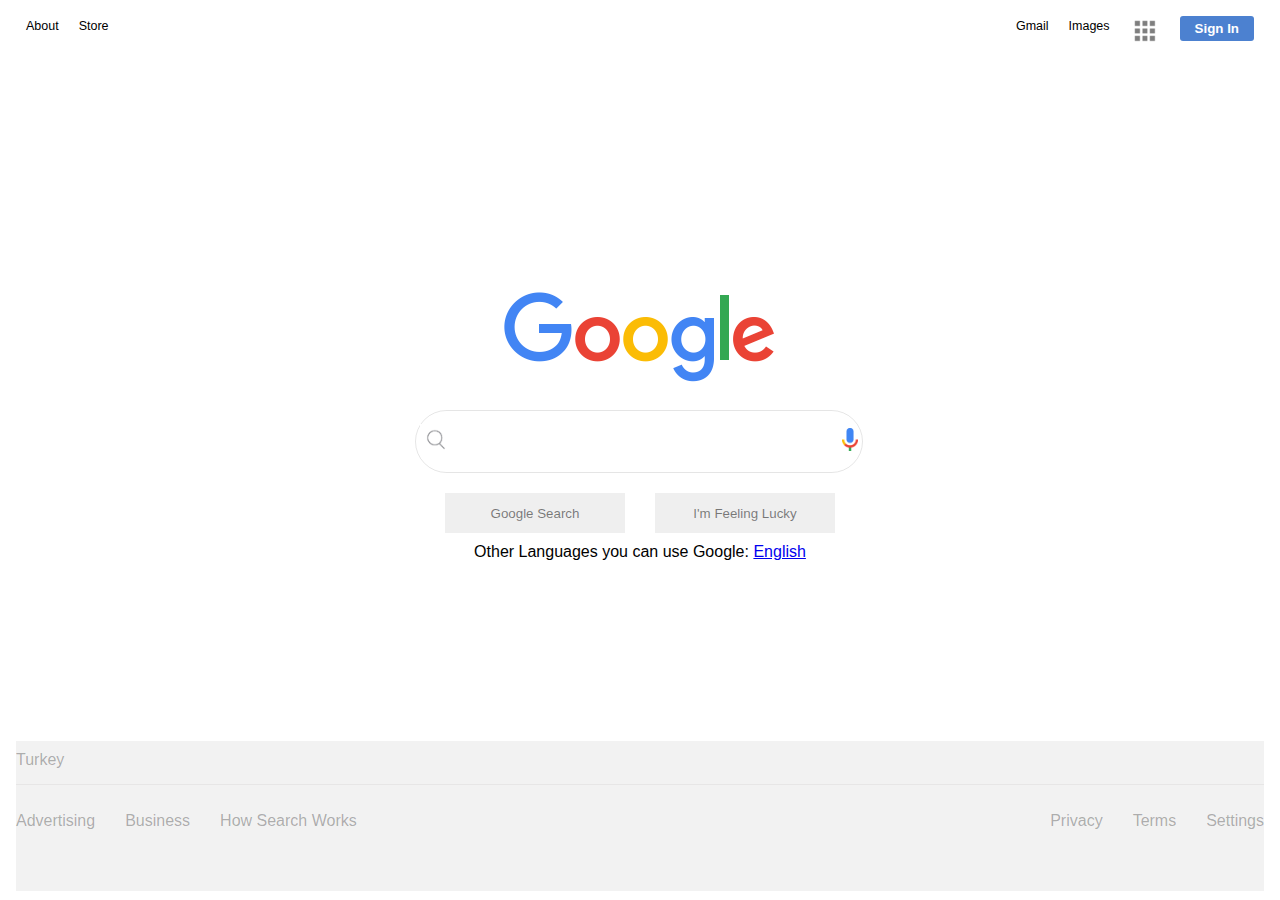
==== index.html @ e6112485 "first commit" ====
<!DOCTYPE html>
<html lang="en">
<head>
    <meta charset="UTF-8">
    <meta http-equiv="X-UA-Compatible" content="IE=edge">
    <meta name="viewport" content="width=device-width, initial-scale=1.0">
    <link rel="stylesheet" href="./style.css">
    <link rel="shortcut icon" href="./images/gfavicon.png" type="image/x-icon">
    <title>Google Landing Page</title>
</head>
<body>
    <header>
        <nav class="nav-bar">
            <ul id="ul-left">
                <li><a href="#">About</a></li>
                <li><a href="#">Store</a></li>
            </ul>
            <ul id="ul-right">
                <li><a href="#">Gmail</a></li>
                <li><a href="#">Images</a></li>
                <li><a href="#"><img src="./images/appicon.png" alt="" style="opacity: 0.5;"></a></li>
                <li><a href="#"><button type="submit" id="btn-sign-in">Sign In</button></a></li>
            </ul>
        </nav>
    </header>
    <section>
        <div id="logo">
            <img src="./images/googlelogo.png" alt="">
        </div>
        <div id="search-bar-icons">
            <label for="search-bar"><img src="./images/magnifying_glass.jpg" style="width: 2rem;" alt=""></label>
            <input name="search-bar" id="search-bar" type="search">
            <a href=""><img src="./images/google_microphone.png" style="width: 1rem;" alt=""></a>
        </div>
        <div id="btn">
            <button type="submit">Google Search</button>
            <button type="submit">I'm Feeling Lucky</button>
        </div>
        <div id="paragraph1">
            <p>Other Languages you can use Google: <a href="#" style="text-decoration: underline;">English</a></p>
        </div>
    </section>
    <footer id="footer">
        <div id="paragraph2">
            <p>Turkey</p>
        </div>
        <div id="footer-ul-left">
            <ul>
                <li><a href="#">Advertising</a></li>
                <li><a href="#">Business</a></li>
                <li><a href="#">How Search Works</a></li>
            </ul>
        </div>
        <div id="footer-ul-right">
            <ul>
                <li><a href="#">Privacy</a></li>
                <li><a href="#">Terms</a></li>
                <li><a href="#">Settings</a></li>
            </ul>
        </div>
    </footer>
</body>
</html>
---- style.css ----
* {
    margin: 0;
    padding: 0;
    box-sizing: border-box;
    font-family: Arial, sans-serif;
    list-style: none;
    text-decoration: none;
}

body {
    margin: 1rem 1rem 0;
    overflow: hidden;
}

.nav-bar ul {
    display: flex;
    flex-direction: row;
    justify-content: space-between;

}

.nav-bar ul li a {
    color: black;
    margin: 10px;
    font-size: 12.5px;
}

#ul-left {
    float: left;
}
#ul-right {
    float: right;
}

#btn-sign-in {
    background-color: rgb(76, 129, 208);
    color: white;
    padding: 5px 15px;
    border-radius: 3px;
    font-weight: bold;
    border: none;
}

#logo {
    display: flex;
    justify-content: center;
    align-items: center;
    height:40vh;
    width: 100%;
}

#logo img {
    position: relative;
    top: 30%;
}

#search-bar-icons {
    position: relative;
    left: 32%;
    display: flex;
    justify-content: center;
    align-items: center;
    width: 35vw;
    height: 7vh;
    border: 0.9px solid rgba(0, 0, 0, 0.1);
    border-radius: 40px;
}

#search-bar {
    font-size: 1.6rem;
    width: 30vw;
    height: 6.5vh;
    border: none;
}

#search-bar:focus {
    outline: none;
}

#search-bar-icons img {
    margin: 4px;
}

#search-bar-icons:hover {
    box-shadow: 5px 5px 5px rgb(0, 0, 0, 0.2);
}

#btn {
    display: flex;
    justify-content: center;
    align-items: center;
    margin: 10px;
}

#btn button {
    margin: 10px 15px 0;
    width: 180px;
    height: 40px;
    border: none;
    color: rgba(0, 0, 0, 0.5);
}

#paragraph1 {
    display: flex;
    justify-content: center;
    align-items: center;
}

#footer {
    position: relative;
    top: 20vh;
    background-color: rgba(128, 128, 128, 0.1);
    height: 6rem;
    width: 100%;
    height: 150px;
}

#footer ul {
    position: relative;
    top: 50%;
    display: flex;
    flex-direction: row;
    justify-content: space-between;
}

#footer-ul-left {
    float: left;
}
#footer-ul-right {
    float: right;
}

#footer-ul-left li a {
    margin-right: 30px;
}
#footer-ul-right li a {
    margin-left: 30px;
}

#footer ul li a {
    position: relative;
    top: 3vh;
    color: rgba(0, 0, 0, 0.3);
}


#paragraph2 {
    padding: 10px 0 15px;
    color: rgba(0, 0, 0, 0.3);
    border-bottom: 1px solid rgba(189, 187, 187, 0.2);
    
}
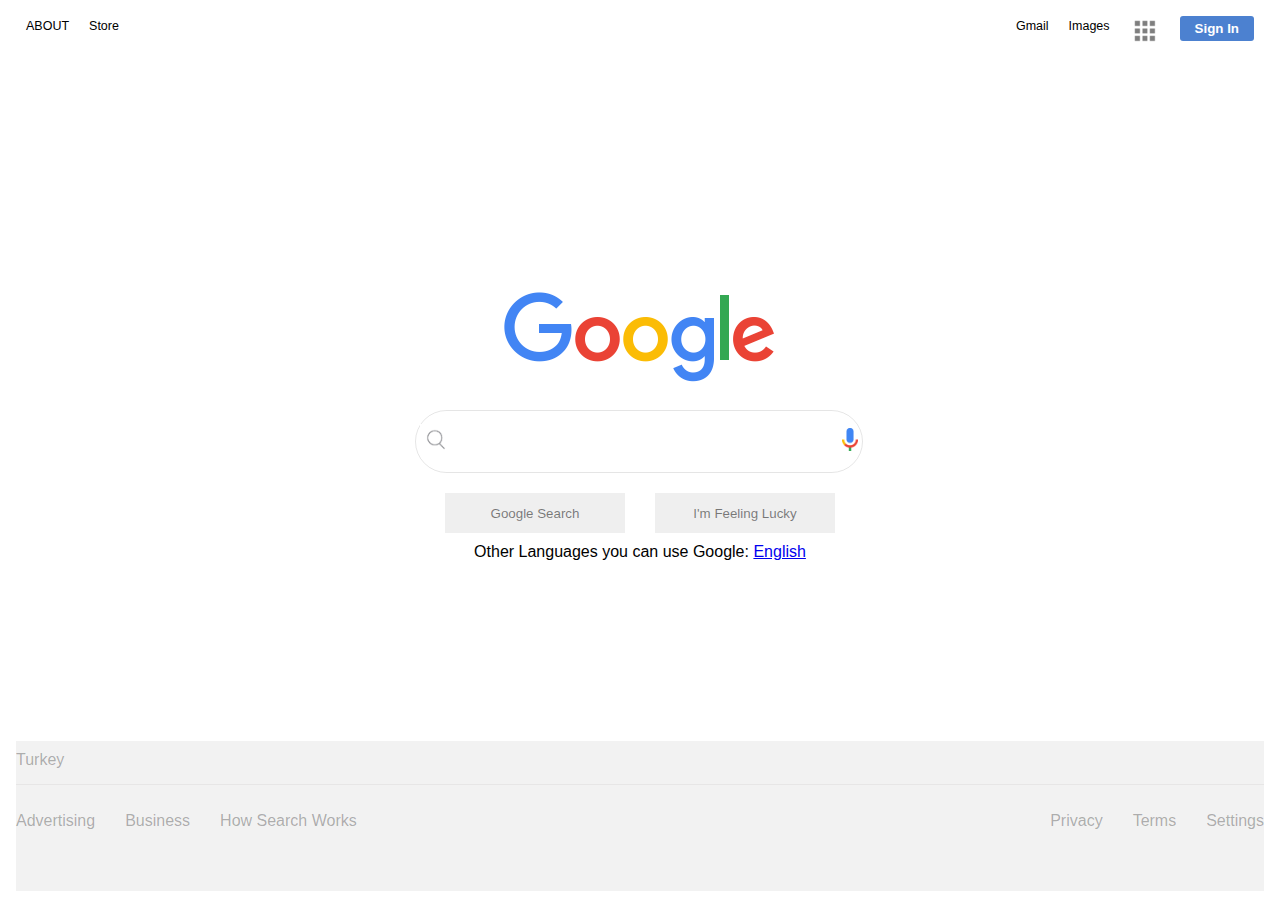
==== commit 57ecb9de: "dfgdfh" ====
--- a/index.html
+++ b/index.html
@@ -12,10 +12,10 @@
     <header>
         <nav class="nav-bar">
             <ul id="ul-left">
-                <li><a href="#">About</a></li>
+                <li><a href="#">ABOUT</a></li>
                 <li><a href="#">Store</a></li>
             </ul>
-            <ul id="ul-right">
+            <ul id="ul-right" > 
                 <li><a href="#">Gmail</a></li>
                 <li><a href="#">Images</a></li>
                 <li><a href="#"><img src="./images/appicon.png" alt="" style="opacity: 0.5;"></a></li>
--- a/style.css
+++ b/style.css
@@ -2,7 +2,7 @@
     margin: 0;
     padding: 0;
     box-sizing: border-box;
-    font-family: Arial, sans-serif;
+    font-family: -apple-system, BlinkMacSystemFont, 'Segoe UI', Roboto, Oxygen, Ubuntu, Cantarell, 'Open Sans', 'Helvetica Neue', sans-serif;
     list-style: none;
     text-decoration: none;
 }
